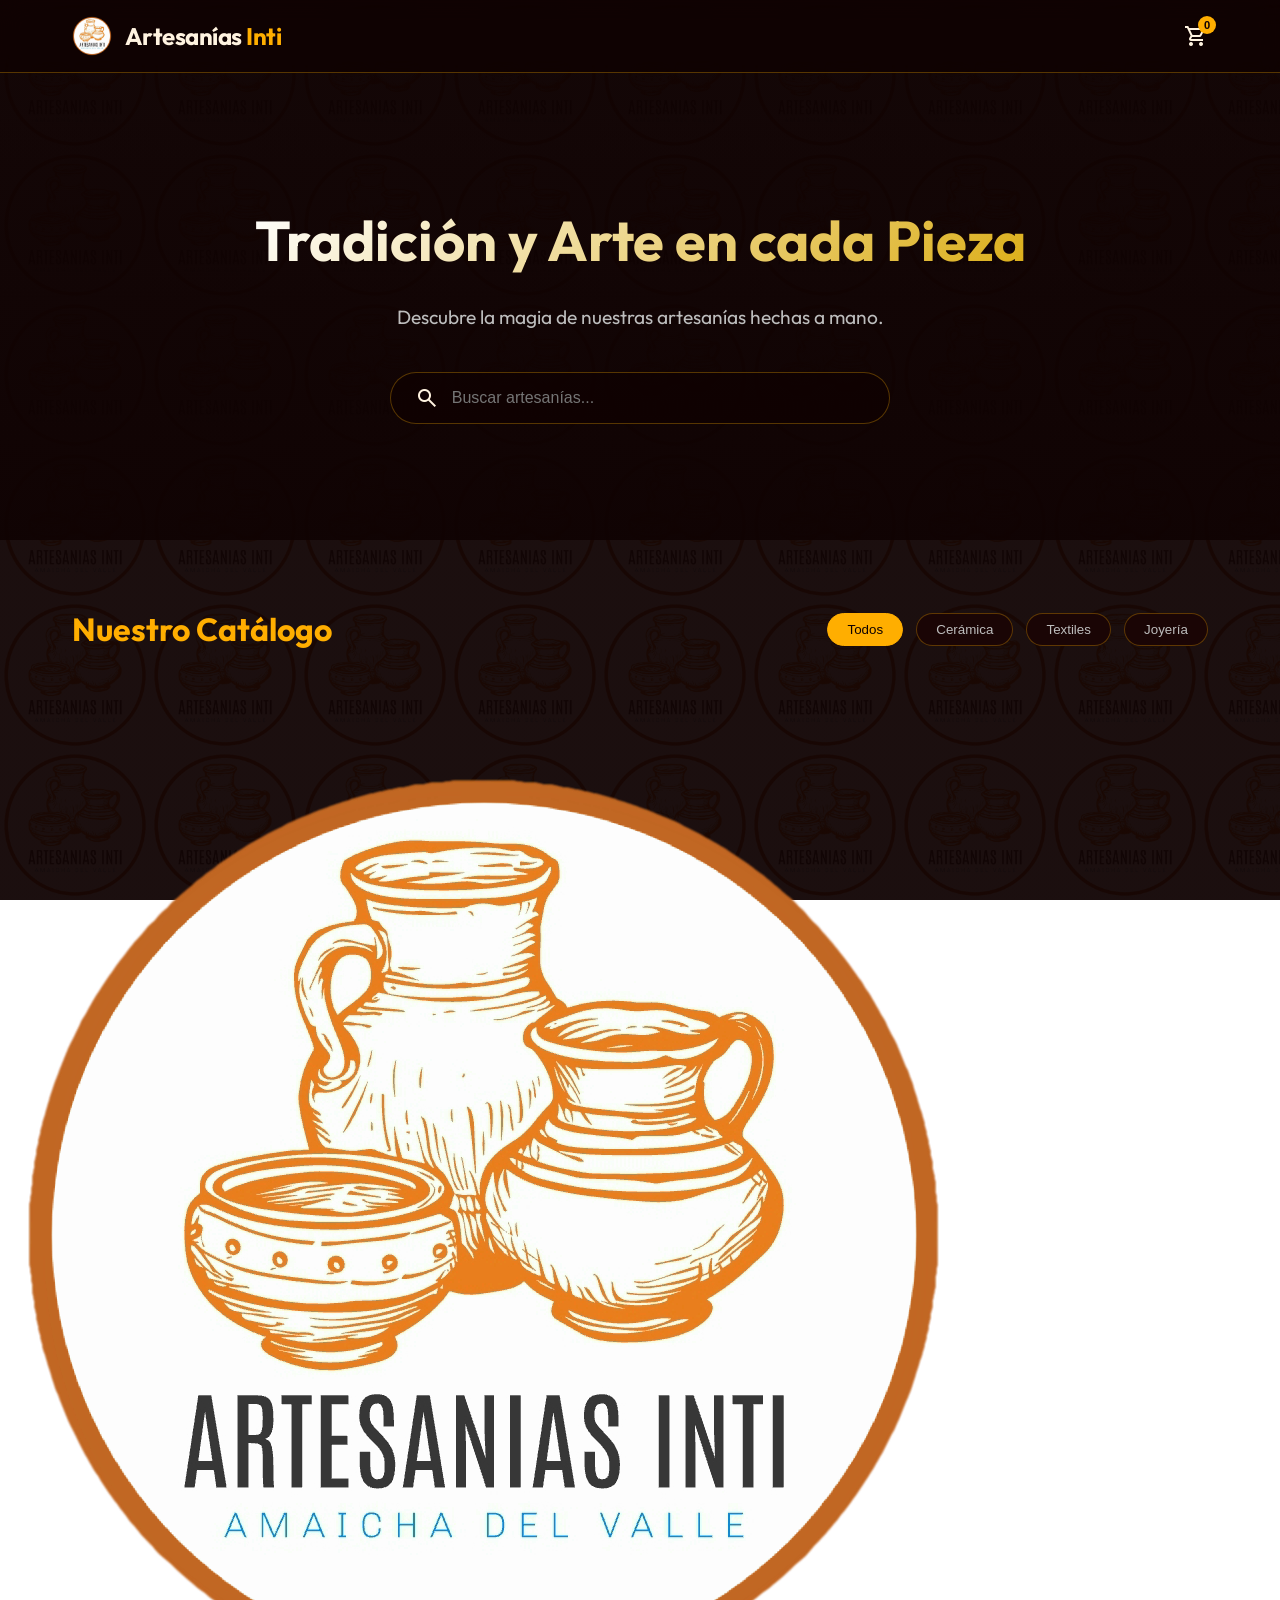
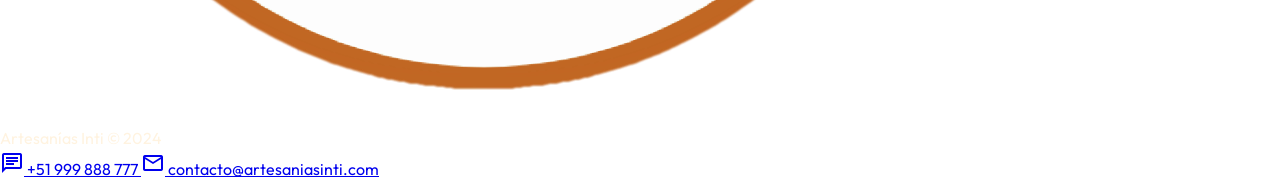
==== customer_web/index.html @ 96109024 "Sincronización completa: App y Web" ====
<!DOCTYPE html>
<html lang="es">
<head>
    <meta charset="UTF-8">
    <meta name="viewport" content="width=device-width, initial-scale=1.0">
    <title>Artesanías Inti - Tienda Online</title>
    <link rel="stylesheet" href="style.css">
    <link rel="preconnect" href="https://fonts.googleapis.com">
    <link rel="preconnect" href="https://fonts.gstatic.com" crossorigin>
    <link href="https://fonts.googleapis.com/css2?family=Outfit:wght@300;400;600;700&display=swap" rel="stylesheet">
    <link rel="stylesheet" href="https://fonts.googleapis.com/css2?family=Material+Symbols+Outlined:opsz,wght,FILL,GRAD@24,400,0,0" />
    <link rel="icon" type="image/png" href="ic_launcher.png">
</head>
<body>
    <header>
        <nav>
            <div class="logo">
                <img src="ic_launcher.png" alt="Artesanías Inti Logo" class="nav-logo">
                <h1>Artesanías <span>Inti</span></h1>
            </div>
            <div class="nav-actions">
                <button id="cart-btn" class="icon-btn">
                    <span class="material-symbols-outlined">shopping_cart</span>
                    <span id="cart-count" class="badge">0</span>
                </button>
            </div>
        </nav>
    </header>

    <main>
        <section class="hero">
            <div class="hero-content">
                <h2>Tradición y Arte en cada Pieza</h2>
                <p>Descubre la magia de nuestras artesanías hechas a mano.</p>
                <div class="search-bar">
                    <span class="material-symbols-outlined">search</span>
                    <input type="text" id="search-input" placeholder="Buscar artesanías...">
                </div>
            </div>
        </section>

        <section class="catalog">
            <div class="section-header">
                <h3>Nuestro Catálogo</h3>
                <div class="filters">
                    <button class="filter-btn active" data-category="all">Todos</button>
                    <button class="filter-btn" data-category="Cerámica">Cerámica</button>
                    <button class="filter-btn" data-category="Textiles">Textiles</button>
                    <button class="filter-btn" data-category="Joyería">Joyería</button>
                </div>
            </div>
            <div id="product-grid" class="product-grid">
                <!-- Products will be loaded here -->
                <div class="loader">Cargando tesoros...</div>
            </div>
        </section>
    </main>

    <div id="cart-drawer" class="drawer">
        <div class="drawer-content">
            <div class="drawer-header">
                <h3>Tu Carrito</h3>
                <button id="close-cart" class="close-btn">&times;</button>
            </div>
            <div id="cart-items" class="cart-items">
                <!-- Cart items will be loaded here -->
            </div>
            
            <!-- Checkout Form (Hidden by default) -->
            <div id="checkout-form-container" class="checkout-form" style="display: none;">
                <h4>Datos para el Envío</h4>
                <div class="form-group">
                    <input type="text" id="customer-name" placeholder="Nombre completo" required>
                </div>
                <div class="form-group">
                    <input type="text" id="customer-address" placeholder="Dirección de envío" required>
                </div>
                <div class="form-group">
                    <input type="text" id="customer-phone" placeholder="Teléfono de contacto" required>
                </div>
                <div class="payment-methods">
                    <p>Medios de Pago Aceptados:</p>
                    <div class="payment-icons">
                        <img src="https://upload.wikimedia.org/wikipedia/commons/5/5e/Visa_Inc._logo.svg" alt="Visa">
                        <img src="https://upload.wikimedia.org/wikipedia/commons/2/2a/Mastercard-logo.svg" alt="Mastercard">
                        <img src="https://upload.wikimedia.org/wikipedia/commons/b/b5/PayPal.svg" alt="PayPal">
                        <img src="https://upload.wikimedia.org/wikipedia/commons/f/f2/Logo_Mercado_Pago.png" alt="Mercado Pago">
                    </div>
                </div>
            </div>

            <div class="drawer-footer">
                <div class="total-row">
                    <span>Total:</span>
                    <span id="cart-total">$ 0</span>
                </div>
                <button id="checkout-btn" class="primary-btn">Proceder al Pago</button>
                <button id="confirm-order-btn" class="primary-btn" style="display: none;">Confirmar Pedido vía WhatsApp</button>
            </div>
        </div>
    </div>

    <footer>
        <div class="footer-content">
            <div class="footer-logo">
                <img src="ic_launcher.png" alt="Artesanías Inti">
                <p>Artesanías Inti &copy; 2024</p>
            </div>
            <div class="footer-contacts">
                <a id="footer-whatsapp" href="#" target="_blank" class="contact-link">
                    <span class="material-symbols-outlined">chat</span>
                    <span id="contact-phone-text">WhatsApp</span>
                </a>
                <a id="footer-email" href="#" class="contact-link">
                    <span class="material-symbols-outlined">mail</span>
                    <span id="contact-email-text">Email</span>
                </a>
            </div>
        </div>
    </footer>

    <script src="app.js"></script>
</body>
</html>
---- customer_web/style.css ----
:root {
    --primary: #ffae00;
    --primary-dark: #f59300;
    --secondary: #dbad15;
    --bg-deep: #0F0202;
    --bg-surface: #1A0505;
    --text-main: #FFF3E0;
    --text-dim: #BDBDBD;
    --glass: rgba(15, 2, 2, 0.8);
    --glass-border: rgba(255, 174, 0, 0.3);
    --shadow: 0 8px 32px 0 rgba(0, 0, 0, 0.8);
    --glow: 0 0 20px rgba(255, 174, 0, 0.4);
}

* {
    margin: 0;
    padding: 0;
    box-sizing: border-box;
}

body {
    font-family: 'Outfit', sans-serif;
    background: 
        linear-gradient(rgba(15, 2, 2, 0.95), rgba(15, 2, 2, 0.95)),
        url('ic_launcher.png') repeat;
    background-size: 150px;
    background-attachment: fixed;
    color: var(--text-main);
    line-height: 1.6;
    overflow-x: hidden;
}

@keyframes space-flow {
    0% { background-position: 0% 50%; }
    50% { background-position: 100% 50%; }
    100% { background-position: 0% 50%; }
}

/* Header & Nav */
header {
    background: var(--glass);
    backdrop-filter: blur(12px);
    -webkit-backdrop-filter: blur(12px);
    border-bottom: 1px solid var(--glass-border);
    position: fixed;
    top: 0;
    width: 100%;
    z-index: 1000;
}

nav {
    max-width: 1200px;
    margin: 0 auto;
    padding: 1rem 2rem;
    display: flex;
    justify-content: space-between;
    align-items: center;
}

.logo {
    display: flex;
    align-items: center;
    gap: 0.8rem;
}

.nav-logo {
    height: 40px;
    width: 40px;
    border-radius: 50%;
}

.logo h1 {
    font-size: 1.5rem;
    font-weight: 700;
    letter-spacing: -0.5px;
}

.logo h1 span {
    color: var(--primary);
}

.icon-btn {
    background: none;
    border: none;
    color: var(--text-main);
    cursor: pointer;
    position: relative;
    display: flex;
    align-items: center;
    transition: transform 0.3s ease;
}

.icon-btn:hover {
    transform: scale(1.2) rotate(5deg);
}

.badge {
    position: absolute;
    top: -8px;
    right: -8px;
    background: var(--primary);
    color: var(--bg-deep);
    font-size: 0.7rem;
    font-weight: 700;
    width: 18px;
    height: 18px;
    border-radius: 50%;
    display: flex;
    align-items: center;
    justify-content: center;
}

/* Hero Section */
.hero {
    height: 60vh;
    background: linear-gradient(rgba(15, 2, 2, 0.6), rgba(15, 2, 2, 0.9)), url('https://images.unsplash.com/photo-1590602847861-f357a9332bbc?q=80&w=2070&auto=format&fit=crop');
    background-size: cover;
    background-position: center;
    display: flex;
    align-items: center;
    justify-content: center;
    text-align: center;
    padding-top: 80px;
}

.hero-content h2 {
    font-size: 3.5rem;
    font-weight: 700;
    margin-bottom: 1rem;
    background: linear-gradient(-45deg, #fff, var(--primary), var(--secondary), #fff);
    background-size: 300% 300%;
    -webkit-background-clip: text;
    background-clip: text;
    -webkit-text-fill-color: transparent;
    animation: gradient-shift 8s ease infinite;
}

@keyframes gradient-shift {
    0% { background-position: 0% 50%; }
    50% { background-position: 100% 50%; }
    100% { background-position: 0% 50%; }
}

.hero-content p {
    font-size: 1.2rem;
    color: var(--text-dim);
    max-width: 600px;
    margin: 0 auto 2.5rem;
}

.search-bar {
    max-width: 500px;
    margin: 0 auto;
    background: var(--glass);
    border: 1px solid var(--glass-border);
    padding: 0.8rem 1.5rem;
    border-radius: 50px;
    display: flex;
    align-items: center;
    gap: 0.8rem;
    transition: all 0.3s ease;
}

.search-bar:focus-within {
    border-color: var(--primary);
    box-shadow: 0 0 15px rgba(255, 152, 0, 0.3);
}

.search-bar input {
    background: none;
    border: none;
    color: white;
    width: 100%;
    font-size: 1rem;
    outline: none;
}

/* Catalog */
.catalog {
    max-width: 1200px;
    margin: 4rem auto;
    padding: 0 2rem;
}

.section-header {
    display: flex;
    justify-content: space-between;
    align-items: center;
    margin-bottom: 2rem;
    flex-wrap: wrap;
    gap: 1.5rem;
}

.section-header h3 {
    font-size: 2rem;
    color: var(--primary);
}

.filters {
    display: flex;
    gap: 0.8rem;
}

.filter-btn {
    background: var(--bg-surface);
    border: 1px solid var(--glass-border);
    color: var(--text-dim);
    padding: 0.5rem 1.2rem;
    border-radius: 20px;
    cursor: pointer;
    transition: all 0.3s ease;
}

.filter-btn.active, .filter-btn:hover {
    background: var(--primary);
    color: var(--bg-deep);
    border-color: var(--primary);
}

/* Product Grid */
.product-grid {
    display: grid;
    grid-template-columns: repeat(auto-fill, minmax(280px, 1fr));
    gap: 2rem;
}

.product-card {
    background: var(--bg-surface);
    border-radius: 20px;
    overflow: hidden;
    border: 1px solid rgba(255, 255, 255, 0.05);
    transition: transform 0.3s ease, box-shadow 0.3s ease;
}

.product-card:hover {
    transform: translateY(-10px);
    box-shadow: var(--shadow);
    border-color: var(--glass-border);
}

.card-img {
    height: 250px;
    background: #333;
    position: relative;
}

.card-img img {
    width: 100%;
    height: 100%;
    object-fit: cover;
}

.category-badge {
    position: absolute;
    top: 1rem;
    left: 1rem;
    background: rgba(0, 0, 0, 0.6);
    padding: 0.3rem 0.8rem;
    border-radius: 10px;
    font-size: 0.7rem;
    backdrop-filter: blur(4px);
}

.card-info {
    padding: 1.5rem;
}

.card-info h4 {
    font-size: 1.2rem;
    margin-bottom: 0.5rem;
}

.card-info p {
    color: var(--text-dim);
    font-size: 0.9rem;
    margin-bottom: 1.2rem;
    max-height: 2.8em; /* Aproximadamente 2 líneas */
    overflow: hidden;
    transition: max-height 0.6s cubic-bezier(0.4, 0, 0.2, 1), color 0.3s ease;
}

.product-card:hover .card-info p {
    max-height: 300px; /* Expansión suave */
    color: var(--text-main);
}

.card-footer {
    display: flex;
    justify-content: space-between;
    align-items: center;
}

.price {
    font-size: 1.3rem;
    font-weight: 700;
    color: var(--primary);
}

.add-btn {
    background: var(--primary);
    color: var(--bg-deep);
    border: none;
    width: 40px;
    height: 40px;
    border-radius: 12px;
    cursor: pointer;
    display: flex;
    align-items: center;
    justify-content: center;
    transition: all 0.3s ease;
}

.add-btn:hover {
    background: white;
    transform: scale(1.1);
}

/* Drawer */
.drawer {
    position: fixed;
    top: 0;
    right: -100%;
    width: 100%;
    max-width: 400px;
    height: 100%;
    background: var(--bg-surface);
    z-index: 2000;
    transition: right 0.4s cubic-bezier(0.4, 0, 0.2, 1);
    box-shadow: -10px 0 30px rgba(0,0,0,0.5);
}

.drawer.open {
    right: 0;
}

.drawer-content {
    display: flex;
    flex-direction: column;
    height: 100%;
}

.drawer-header {
    padding: 2rem;
    border-bottom: 1px solid var(--glass-border);
    display: flex;
    justify-content: space-between;
    align-items: center;
}

.close-btn {
    background: none;
    border: none;
    color: white;
    font-size: 2rem;
    cursor: pointer;
}

.cart-items {
    flex: 1;
    overflow-y: auto;
    padding: 2rem;
}

.drawer-footer {
    padding: 2rem;
    background: var(--bg-deep);
    border-top: 1px solid var(--glass-border);
}

.total-row {
    display: flex;
    justify-content: space-between;
    font-size: 1.5rem;
    font-weight: 700;
    margin-bottom: 1.5rem;
}

.primary-btn {
    width: double;
    width: 100%;
    background: var(--primary);
    color: var(--bg-deep);
    border: none;
    padding: 1.2rem;
    border-radius: 15px;
    font-size: 1.1rem;
    font-weight: 700;
    cursor: pointer;
    transition: all 0.3s ease;
}

.primary-btn:hover {
    background: white;
    box-shadow: var(--glow);
    transform: translateY(-2px);
}

/* Responsive */
@media (max-width: 1024px) {
    .products-grid {
        grid-template-columns: repeat(auto-fill, minmax(280px, 1fr));
    }
}

@media (max-width: 768px) {
    .hero-content h2 {
        font-size: 2.5rem;
    }
    
    .nav-actions {
        display: none; /* Simplificamos en móvil */
    }

    .products-grid {
        grid-template-columns: 1fr; /* Una columna en celulares pequeños */
        padding: 0 1rem;
    }

    .hero {
        padding: 60px 1rem;
    }
}

@media (max-width: 480px) {
    .hero-content h2 {
        font-size: 2rem;
    }
    
    .price {
        font-size: 1.1rem;
    }
    .section-header h3 {
        font-size: 1.5rem;
    }
}
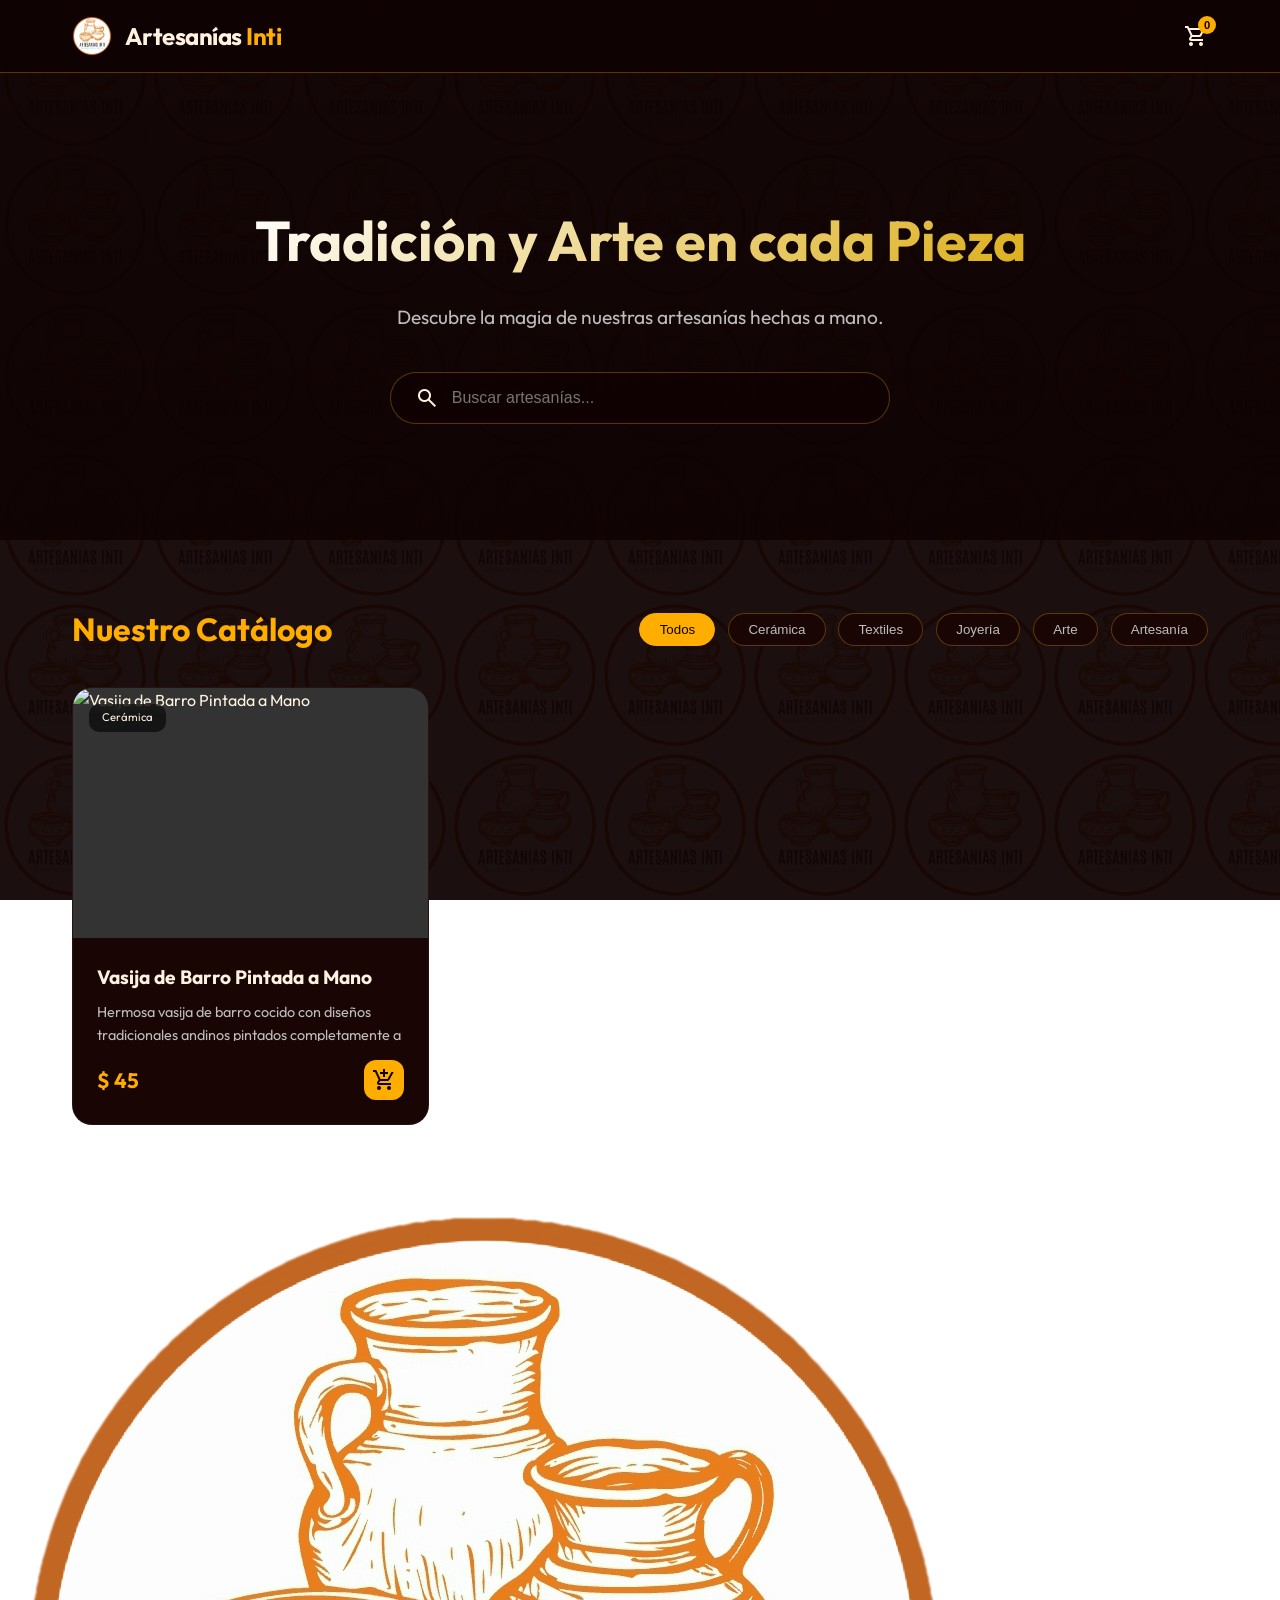
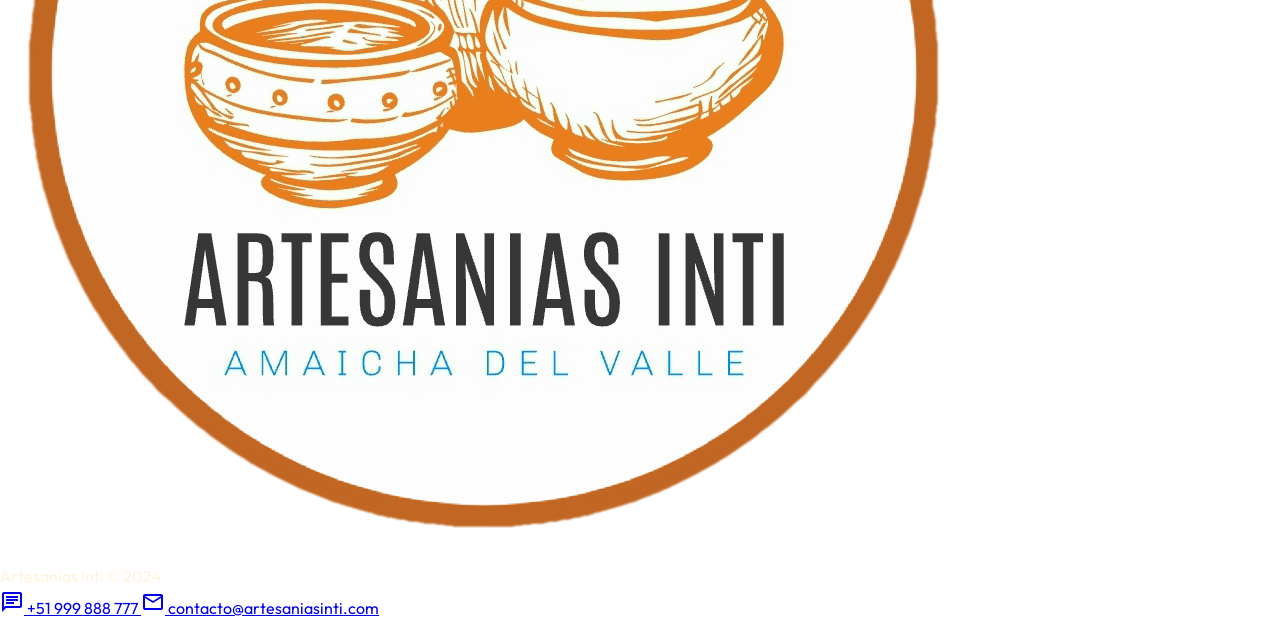
==== commit 45820154: "Sincronización final: App y Web compartiendo productos.json en customer_web/" ====
--- a/customer_web/index.html
+++ b/customer_web/index.html
@@ -47,6 +47,8 @@
                     <button class="filter-btn" data-category="Cerámica">Cerámica</button>
                     <button class="filter-btn" data-category="Textiles">Textiles</button>
                     <button class="filter-btn" data-category="Joyería">Joyería</button>
+                    <button class="filter-btn" data-category="Arte">Arte</button>
+                    <button class="filter-btn" data-category="Artesanía">Artesanía</button>
                 </div>
             </div>
             <div id="product-grid" class="product-grid">
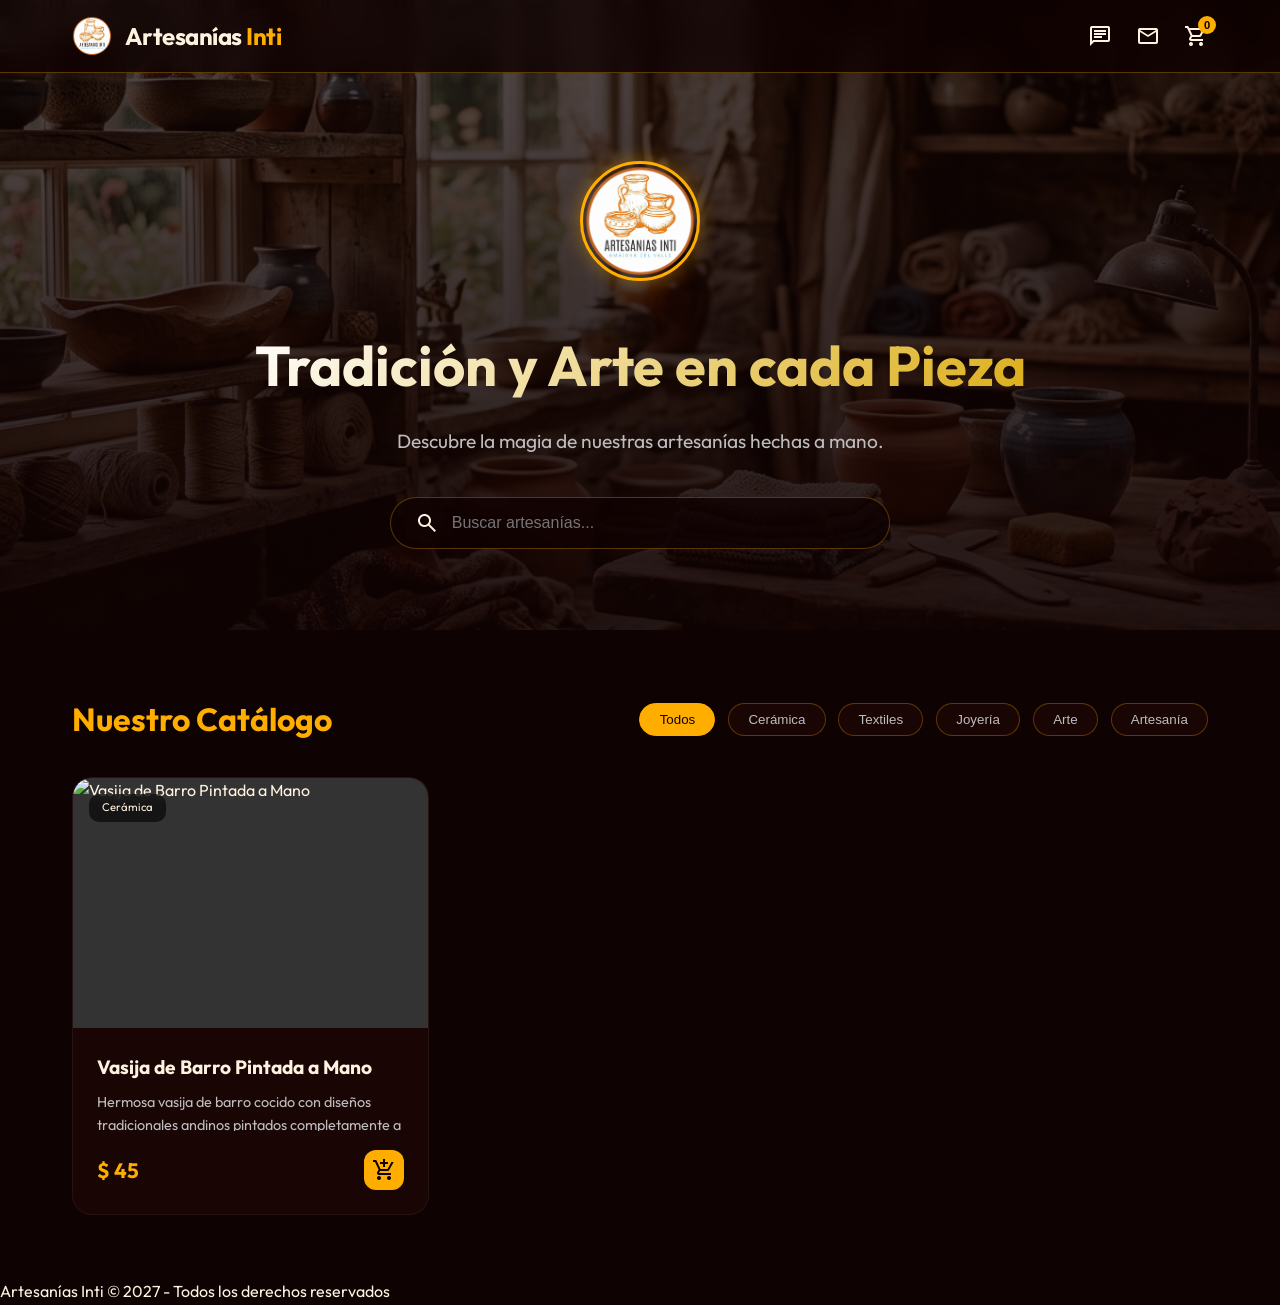
==== commit c3fdb977: "Rediseño premium: Nuevos iconos, fondo mejorado y actualización de seguridad 2027" ====
--- a/customer_web/index.html
+++ b/customer_web/index.html
@@ -19,6 +19,12 @@
                 <h1>Artesanías <span>Inti</span></h1>
             </div>
             <div class="nav-actions">
+                <a id="nav-whatsapp" href="#" target="_blank" class="nav-link-icon">
+                    <span class="material-symbols-outlined">chat</span>
+                </a>
+                <a id="nav-email" href="#" class="nav-link-icon">
+                    <span class="material-symbols-outlined">mail</span>
+                </a>
                 <button id="cart-btn" class="icon-btn">
                     <span class="material-symbols-outlined">shopping_cart</span>
                     <span id="cart-count" class="badge">0</span>
@@ -30,6 +36,7 @@
     <main>
         <section class="hero">
             <div class="hero-content">
+                <img src="ic_launcher.png" alt="Logo Oficial" class="hero-logo">
                 <h2>Tradición y Arte en cada Pieza</h2>
                 <p>Descubre la magia de nuestras artesanías hechas a mano.</p>
                 <div class="search-bar">
@@ -105,18 +112,7 @@
     <footer>
         <div class="footer-content">
             <div class="footer-logo">
-                <img src="ic_launcher.png" alt="Artesanías Inti">
-                <p>Artesanías Inti &copy; 2024</p>
-            </div>
-            <div class="footer-contacts">
-                <a id="footer-whatsapp" href="#" target="_blank" class="contact-link">
-                    <span class="material-symbols-outlined">chat</span>
-                    <span id="contact-phone-text">WhatsApp</span>
-                </a>
-                <a id="footer-email" href="#" class="contact-link">
-                    <span class="material-symbols-outlined">mail</span>
-                    <span id="contact-email-text">Email</span>
-                </a>
+                <p>Artesanías Inti &copy; 2027 - Todos los derechos reservados</p>
             </div>
         </div>
     </footer>
--- a/customer_web/style.css
+++ b/customer_web/style.css
@@ -20,11 +20,7 @@
 
 body {
     font-family: 'Outfit', sans-serif;
-    background: 
-        linear-gradient(rgba(15, 2, 2, 0.95), rgba(15, 2, 2, 0.95)),
-        url('ic_launcher.png') repeat;
-    background-size: 150px;
-    background-attachment: fixed;
+    background: var(--bg-deep);
     color: var(--text-main);
     line-height: 1.6;
     overflow-x: hidden;
@@ -79,19 +75,27 @@
     color: var(--primary);
 }
 
-.icon-btn {
+.icon-btn, .nav-link-icon {
     background: none;
     border: none;
     color: var(--text-main);
+    text-decoration: none;
     cursor: pointer;
     position: relative;
     display: flex;
     align-items: center;
-    transition: transform 0.3s ease;
-}
-
-.icon-btn:hover {
-    transform: scale(1.2) rotate(5deg);
+    transition: all 0.3s ease;
+}
+
+.icon-btn:hover, .nav-link-icon:hover {
+    color: var(--primary);
+    transform: translateY(-2px);
+}
+
+.nav-actions {
+    display: flex;
+    align-items: center;
+    gap: 1.5rem;
 }
 
 .badge {
@@ -112,8 +116,8 @@
 
 /* Hero Section */
 .hero {
-    height: 60vh;
-    background: linear-gradient(rgba(15, 2, 2, 0.6), rgba(15, 2, 2, 0.9)), url('https://images.unsplash.com/photo-1590602847861-f357a9332bbc?q=80&w=2070&auto=format&fit=crop');
+    height: 70vh;
+    background: linear-gradient(rgba(15, 2, 2, 0.7), rgba(15, 2, 2, 0.9)), url('hero_bg.png');
     background-size: cover;
     background-position: center;
     display: flex;
@@ -121,6 +125,22 @@
     justify-content: center;
     text-align: center;
     padding-top: 80px;
+}
+
+.hero-logo {
+    width: 120px;
+    height: 120px;
+    margin-bottom: 2rem;
+    border-radius: 50%;
+    border: 3px solid var(--primary);
+    box-shadow: var(--glow);
+    animation: pulse 3s infinite ease-in-out;
+}
+
+@keyframes pulse {
+    0% { transform: scale(1); }
+    50% { transform: scale(1.05); }
+    100% { transform: scale(1); }
 }
 
 .hero-content h2 {
@@ -274,13 +294,13 @@
     color: var(--text-dim);
     font-size: 0.9rem;
     margin-bottom: 1.2rem;
-    max-height: 2.8em; /* Aproximadamente 2 líneas */
+    max-height: 2.8em;
     overflow: hidden;
     transition: max-height 0.6s cubic-bezier(0.4, 0, 0.2, 1), color 0.3s ease;
 }
 
 .product-card:hover .card-info p {
-    max-height: 300px; /* Expansión suave */
+    max-height: 300px;
     color: var(--text-main);
 }
 
@@ -376,7 +396,6 @@
 }
 
 .primary-btn {
-    width: double;
     width: 100%;
     background: var(--primary);
     color: var(--bg-deep);
@@ -408,11 +427,11 @@
     }
     
     .nav-actions {
-        display: none; /* Simplificamos en móvil */
+        display: none;
     }
 
     .products-grid {
-        grid-template-columns: 1fr; /* Una columna en celulares pequeños */
+        grid-template-columns: 1fr;
         padding: 0 1rem;
     }
 
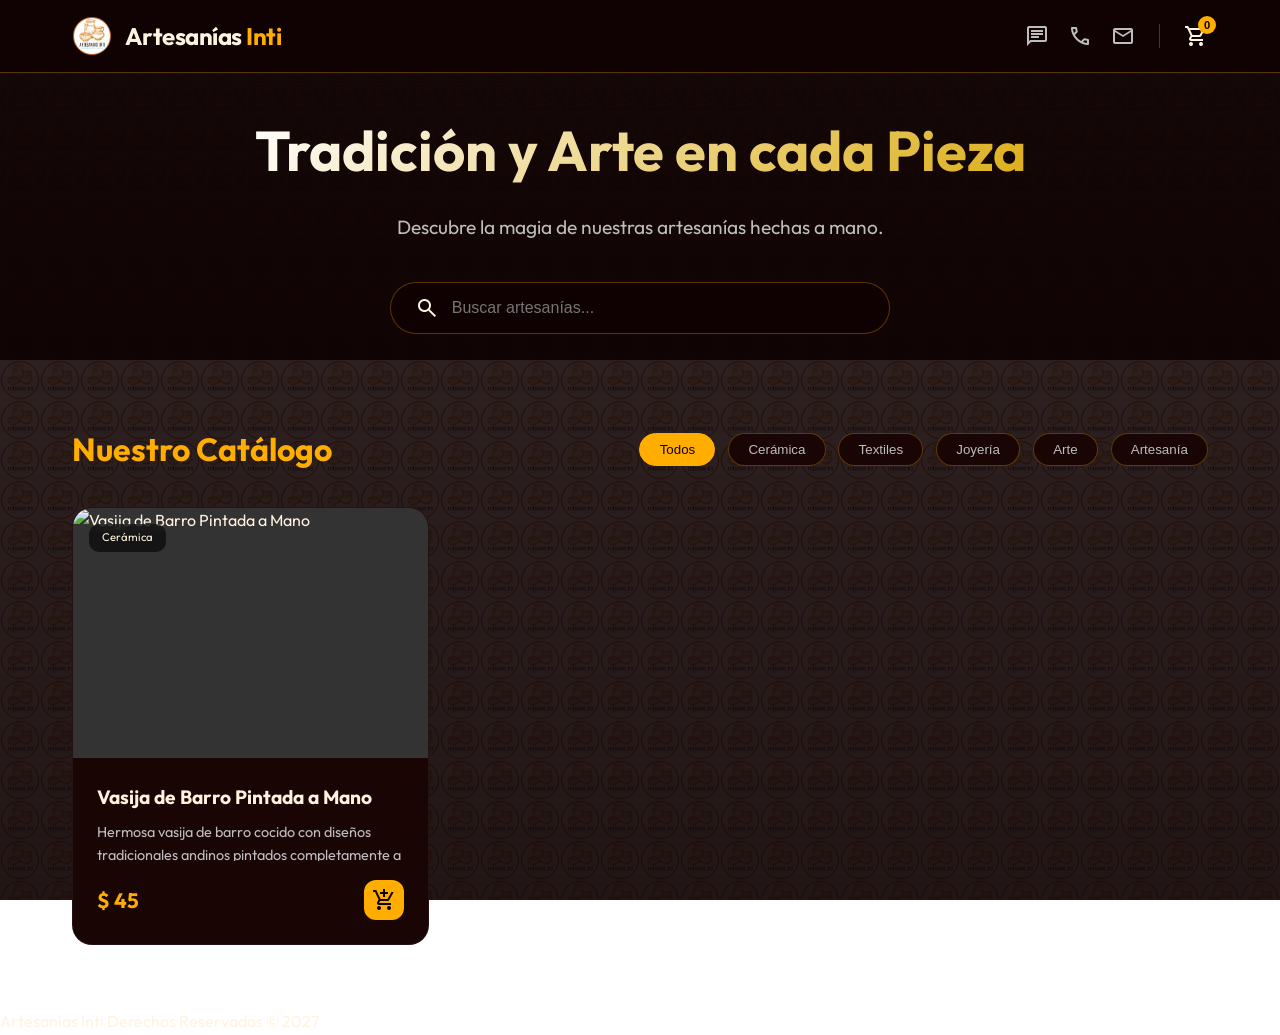
==== commit 81d12db3: "🚀 Sincronización Total: Silent Login, Welcome Screen y Branding Terracotta" ====
--- a/customer_web/index.html
+++ b/customer_web/index.html
@@ -1,5 +1,6 @@
 <!DOCTYPE html>
 <html lang="es">
+
 <head>
     <meta charset="UTF-8">
     <meta name="viewport" content="width=device-width, initial-scale=1.0">
@@ -8,9 +9,11 @@
     <link rel="preconnect" href="https://fonts.googleapis.com">
     <link rel="preconnect" href="https://fonts.gstatic.com" crossorigin>
     <link href="https://fonts.googleapis.com/css2?family=Outfit:wght@300;400;600;700&display=swap" rel="stylesheet">
-    <link rel="stylesheet" href="https://fonts.googleapis.com/css2?family=Material+Symbols+Outlined:opsz,wght,FILL,GRAD@24,400,0,0" />
-    <link rel="icon" type="image/png" href="ic_launcher.png">
+    <link rel="stylesheet"
+        href="https://fonts.googleapis.com/css2?family=Material+Symbols+Outlined:opsz,wght,FILL,GRAD@24,400,0,0" />
+    <link rel="icon" type="image/svg+xml" href="/favicon.ico">
 </head>
+
 <body>
     <header>
         <nav>
@@ -19,12 +22,17 @@
                 <h1>Artesanías <span>Inti</span></h1>
             </div>
             <div class="nav-actions">
-                <a id="nav-whatsapp" href="#" target="_blank" class="nav-link-icon">
-                    <span class="material-symbols-outlined">chat</span>
-                </a>
-                <a id="nav-email" href="#" class="nav-link-icon">
-                    <span class="material-symbols-outlined">mail</span>
-                </a>
+                <div class="contact-quick-links">
+                    <a href="https://wa.me/541122334455" target="_blank" title="WhatsApp">
+                        <span class="material-symbols-outlined">chat</span>
+                    </a>
+                    <a href="tel:+541122334455" title="Llamar">
+                        <span class="material-symbols-outlined">call</span>
+                    </a>
+                    <a href="mailto:test@artesaniasinti.com" title="Correo">
+                        <span class="material-symbols-outlined">mail</span>
+                    </a>
+                </div>
                 <button id="cart-btn" class="icon-btn">
                     <span class="material-symbols-outlined">shopping_cart</span>
                     <span id="cart-count" class="badge">0</span>
@@ -36,7 +44,6 @@
     <main>
         <section class="hero">
             <div class="hero-content">
-                <img src="ic_launcher.png" alt="Logo Oficial" class="hero-logo">
                 <h2>Tradición y Arte en cada Pieza</h2>
                 <p>Descubre la magia de nuestras artesanías hechas a mano.</p>
                 <div class="search-bar">
@@ -74,7 +81,7 @@
             <div id="cart-items" class="cart-items">
                 <!-- Cart items will be loaded here -->
             </div>
-            
+
             <!-- Checkout Form (Hidden by default) -->
             <div id="checkout-form-container" class="checkout-form" style="display: none;">
                 <h4>Datos para el Envío</h4>
@@ -88,12 +95,21 @@
                     <input type="text" id="customer-phone" placeholder="Teléfono de contacto" required>
                 </div>
                 <div class="payment-methods">
-                    <p>Medios de Pago Aceptados:</p>
-                    <div class="payment-icons">
-                        <img src="https://upload.wikimedia.org/wikipedia/commons/5/5e/Visa_Inc._logo.svg" alt="Visa">
-                        <img src="https://upload.wikimedia.org/wikipedia/commons/2/2a/Mastercard-logo.svg" alt="Mastercard">
-                        <img src="https://upload.wikimedia.org/wikipedia/commons/b/b5/PayPal.svg" alt="PayPal">
-                        <img src="https://upload.wikimedia.org/wikipedia/commons/f/f2/Logo_Mercado_Pago.png" alt="Mercado Pago">
+                    <p>Selecciona tu medio de pago:</p>
+                    <div class="payment-selector">
+                        <label class="payment-option">
+                            <input type="radio" name="payment-method" value="WhatsApp" checked>
+                            <span class="opt-text">Acordar por WhatsApp</span>
+                        </label>
+                        <label class="payment-option">
+                            <input type="radio" name="payment-method" value="Transferencia">
+                            <span class="opt-text">Transferencia Bancaria</span>
+                        </label>
+                    </div>
+                    <div id="transfer-details" class="transfer-info" style="display: none;">
+                        <p><strong>CBU:</strong> <span id="display-cbu">Cargando...</span> <button class="copy-btn" onclick="copyToClipboard('display-cbu')">Copiar</button></p>
+                        <p><strong>Alias:</strong> <span id="display-alias">Cargando...</span> <button class="copy-btn" onclick="copyToClipboard('display-alias')">Copiar</button></p>
+                        <p><strong>Titular:</strong> <span id="display-titular">Cargando...</span></p>
                     </div>
                 </div>
             </div>
@@ -104,7 +120,8 @@
                     <span id="cart-total">$ 0</span>
                 </div>
                 <button id="checkout-btn" class="primary-btn">Proceder al Pago</button>
-                <button id="confirm-order-btn" class="primary-btn" style="display: none;">Confirmar Pedido vía WhatsApp</button>
+                <button id="confirm-order-btn" class="primary-btn" style="display: none;">Confirmar Pedido vía
+                    WhatsApp</button>
             </div>
         </div>
     </div>
@@ -112,11 +129,12 @@
     <footer>
         <div class="footer-content">
             <div class="footer-logo">
-                <p>Artesanías Inti &copy; 2027 - Todos los derechos reservados</p>
+                <p>Artesanías Inti Derechos Reservados &copy; 2027</p>
             </div>
         </div>
     </footer>
 
-    <script src="app.js"></script>
+    <script src="app_v2.js"></script>
 </body>
-</html>
+
+</html>
--- a/customer_web/style.css
+++ b/customer_web/style.css
@@ -20,7 +20,11 @@
 
 body {
     font-family: 'Outfit', sans-serif;
-    background: var(--bg-deep);
+    background: 
+        linear-gradient(rgba(15, 2, 2, 0.85), rgba(15, 2, 2, 0.92)),
+        url('ic_launcher.png') repeat;
+    background-size: 40px;
+    background-attachment: fixed;
     color: var(--text-main);
     line-height: 1.6;
     overflow-x: hidden;
@@ -75,27 +79,50 @@
     color: var(--primary);
 }
 
-.icon-btn, .nav-link-icon {
+.nav-actions {
+    display: flex;
+    align-items: center;
+}
+
+.contact-quick-links {
+    display: flex;
+    gap: 1.2rem;
+    margin-right: 1.5rem;
+    padding-right: 1.5rem;
+    border-right: 1px solid var(--glass-border);
+}
+
+.contact-quick-links a {
+    color: var(--text-dim);
+    text-decoration: none;
+    display: flex;
+    align-items: center;
+    transition: all 0.3s ease;
+}
+
+.contact-quick-links a:hover {
+    color: var(--primary);
+    transform: translateY(-2px);
+    filter: drop-shadow(0 0 5px var(--primary));
+}
+
+.contact-quick-links span {
+    font-size: 1.5rem;
+}
+
+.icon-btn {
     background: none;
     border: none;
     color: var(--text-main);
-    text-decoration: none;
     cursor: pointer;
     position: relative;
     display: flex;
     align-items: center;
-    transition: all 0.3s ease;
-}
-
-.icon-btn:hover, .nav-link-icon:hover {
-    color: var(--primary);
-    transform: translateY(-2px);
-}
-
-.nav-actions {
-    display: flex;
-    align-items: center;
-    gap: 1.5rem;
+    transition: transform 0.3s ease;
+}
+
+.icon-btn:hover {
+    transform: scale(1.2) rotate(5deg);
 }
 
 .badge {
@@ -114,33 +141,37 @@
     justify-content: center;
 }
 
+/* Copy Button */
+.copy-btn {
+    background: rgba(255, 255, 255, 0.1);
+    border: 1px solid var(--glass-border);
+    color: var(--primary);
+    padding: 2px 8px;
+    border-radius: 4px;
+    font-size: 0.7rem;
+    cursor: pointer;
+    margin-left: 8px;
+    transition: all 0.2s ease;
+}
+
+.copy-btn:hover {
+    background: var(--primary);
+    color: var(--bg-deep);
+}
+
+.copy-btn:active {
+    transform: scale(0.9);
+}
+
 /* Hero Section */
 .hero {
-    height: 70vh;
-    background: linear-gradient(rgba(15, 2, 2, 0.7), rgba(15, 2, 2, 0.9)), url('hero_bg.png');
-    background-size: cover;
-    background-position: center;
+    height: 40vh; /* Reduced height since logo is gone */
+    background: linear-gradient(rgba(15, 2, 2, 0.8), rgba(15, 2, 2, 0.95));
     display: flex;
     align-items: center;
     justify-content: center;
     text-align: center;
     padding-top: 80px;
-}
-
-.hero-logo {
-    width: 120px;
-    height: 120px;
-    margin-bottom: 2rem;
-    border-radius: 50%;
-    border: 3px solid var(--primary);
-    box-shadow: var(--glow);
-    animation: pulse 3s infinite ease-in-out;
-}
-
-@keyframes pulse {
-    0% { transform: scale(1); }
-    50% { transform: scale(1.05); }
-    100% { transform: scale(1); }
 }
 
 .hero-content h2 {
@@ -264,7 +295,7 @@
     position: relative;
 }
 
-.card-img img {
+.card-img img, .card-img video {
     width: 100%;
     height: 100%;
     object-fit: cover;
@@ -294,13 +325,13 @@
     color: var(--text-dim);
     font-size: 0.9rem;
     margin-bottom: 1.2rem;
-    max-height: 2.8em;
+    max-height: 2.8em; /* Aproximadamente 2 líneas */
     overflow: hidden;
     transition: max-height 0.6s cubic-bezier(0.4, 0, 0.2, 1), color 0.3s ease;
 }
 
 .product-card:hover .card-info p {
-    max-height: 300px;
+    max-height: 300px; /* Expansión suave */
     color: var(--text-main);
 }
 
@@ -427,11 +458,11 @@
     }
     
     .nav-actions {
-        display: none;
+        display: none; /* Simplificamos en móvil */
     }
 
     .products-grid {
-        grid-template-columns: 1fr;
+        grid-template-columns: 1fr; /* Una columna en celulares pequeños */
         padding: 0 1rem;
     }
 
